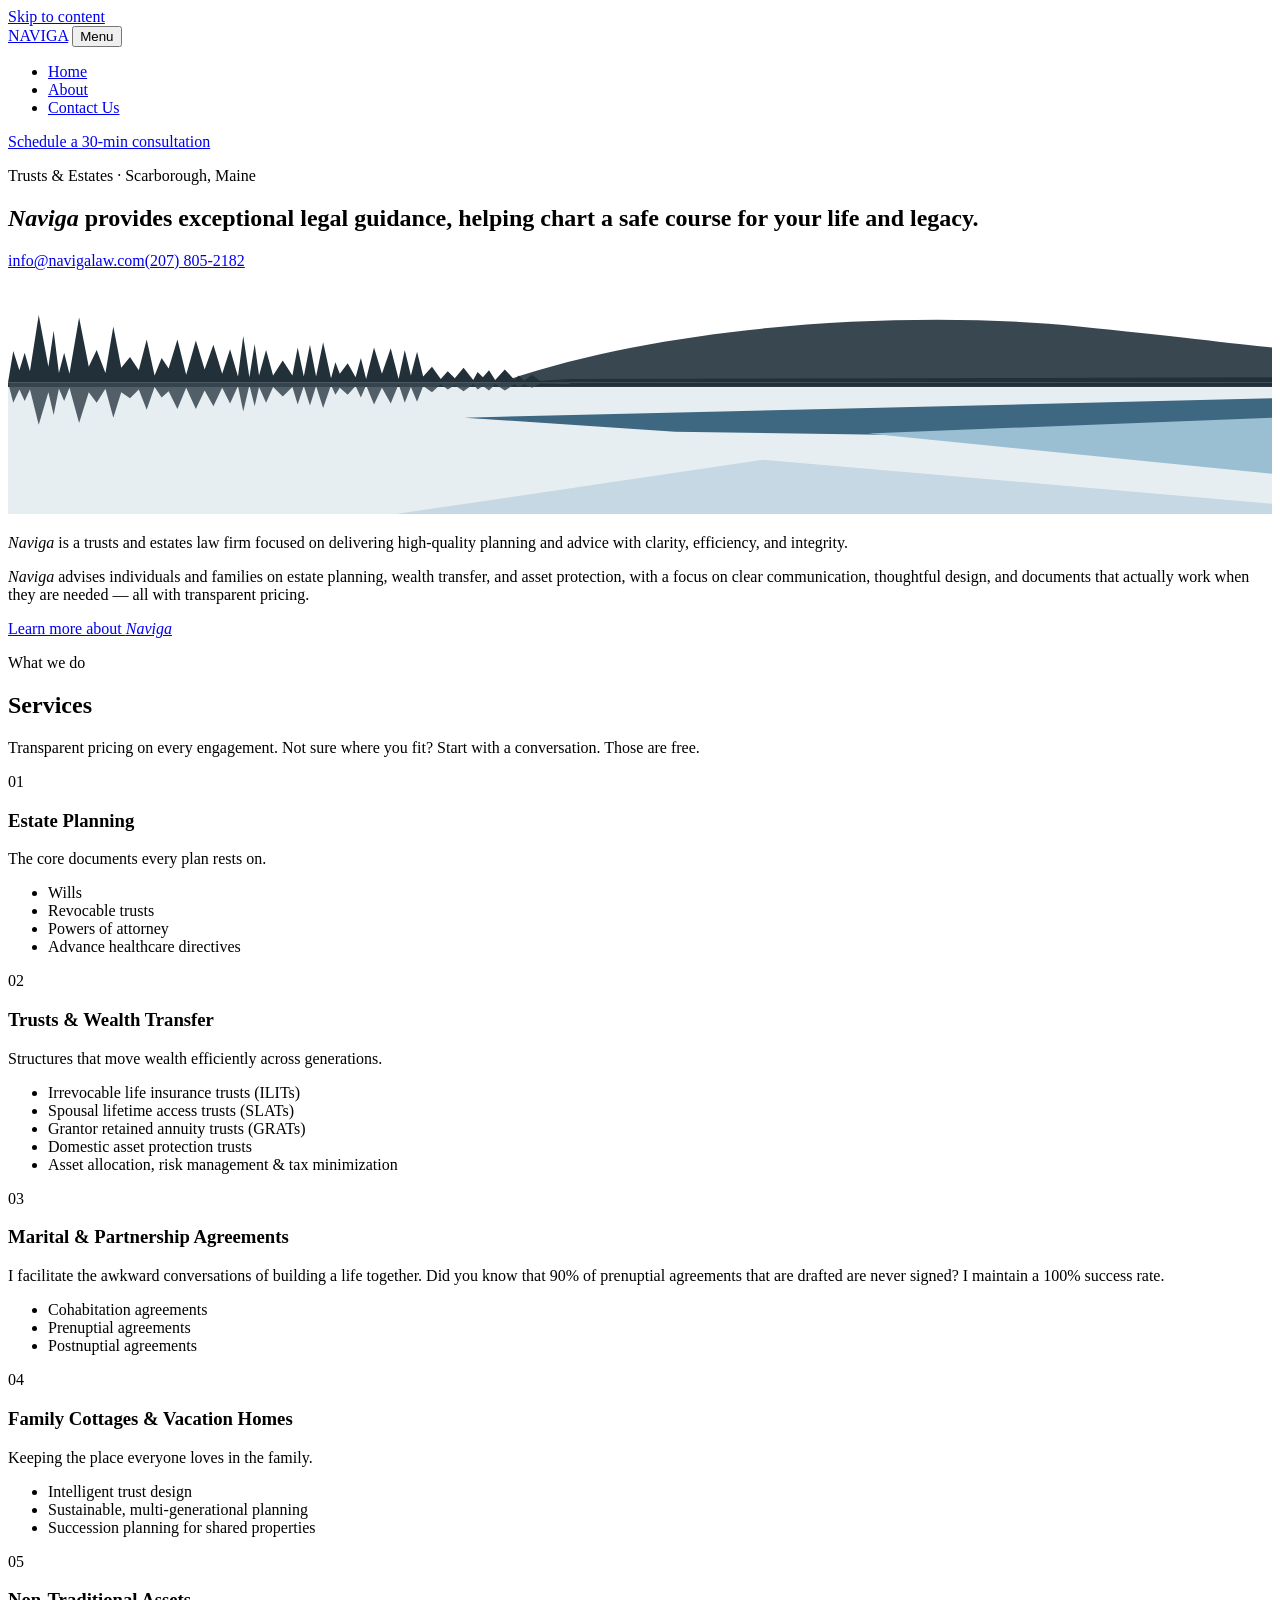
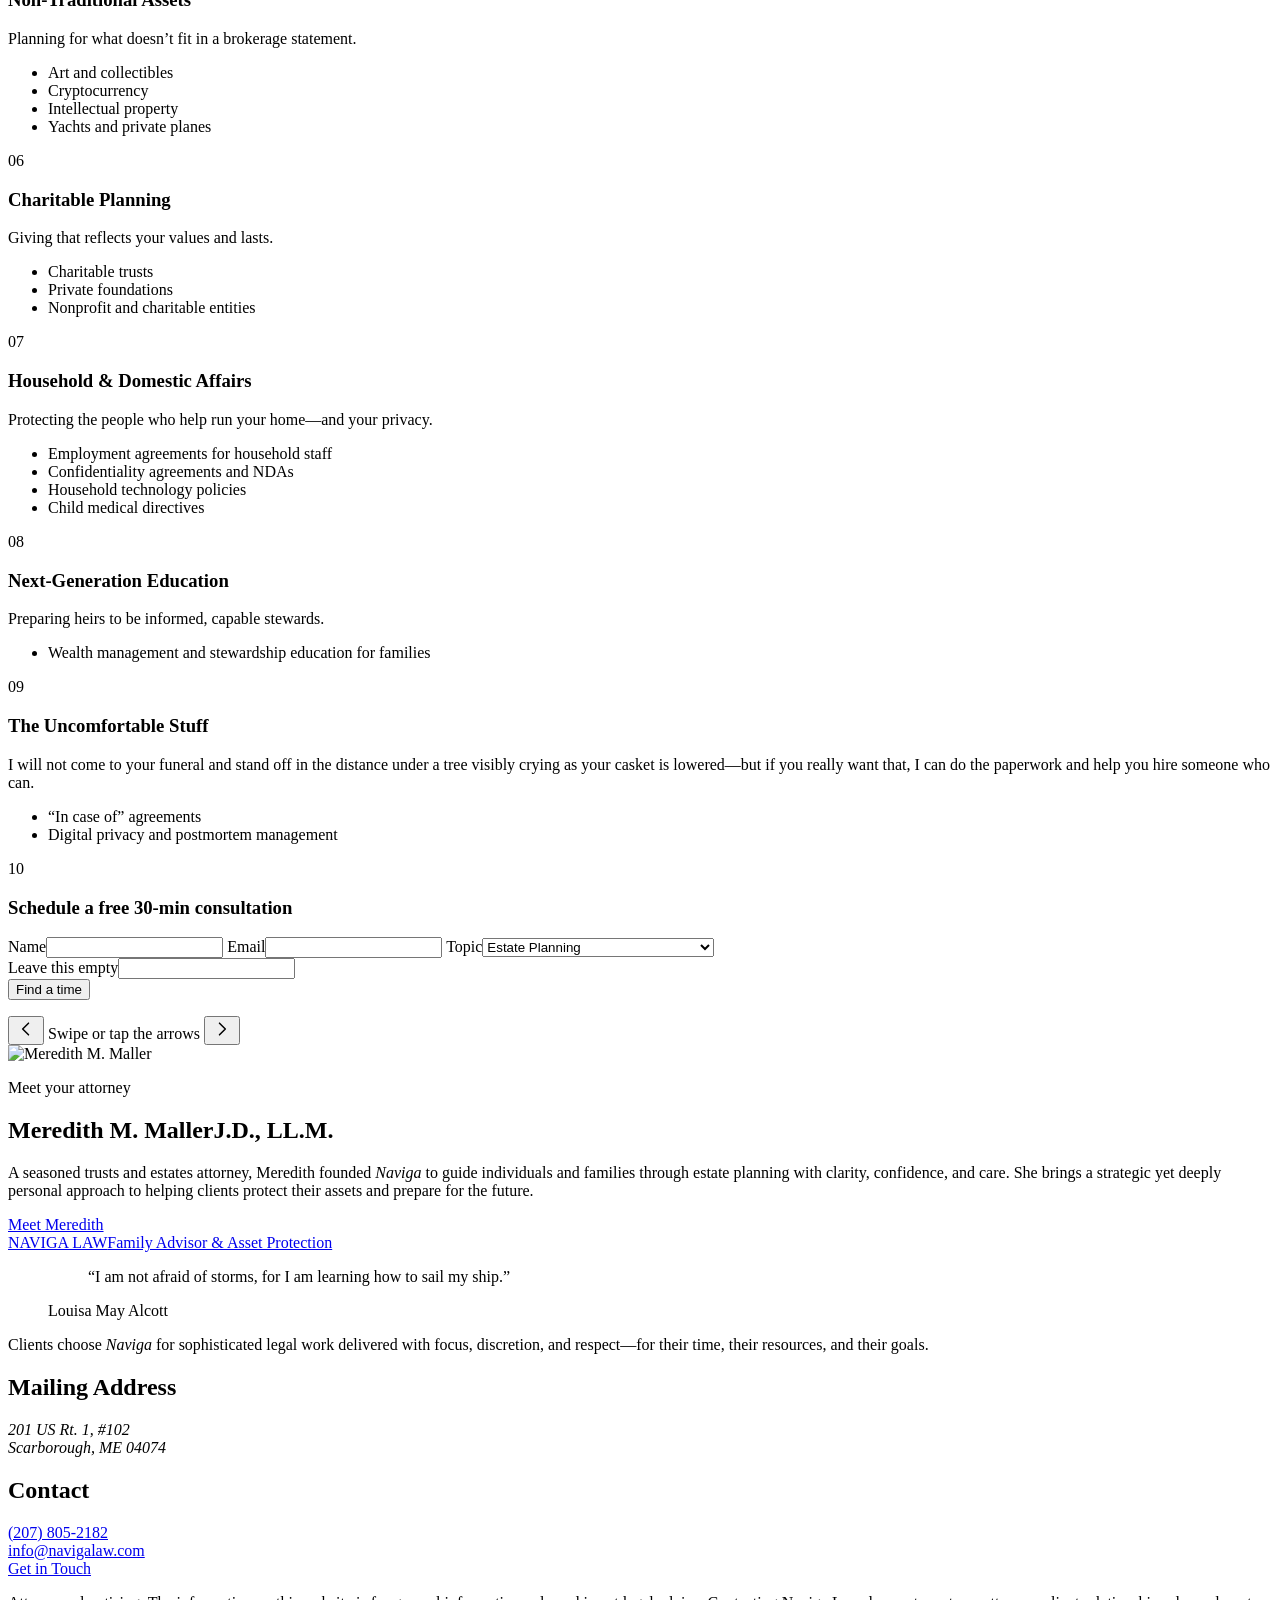
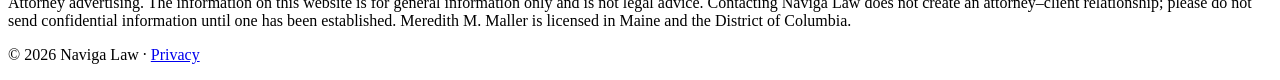
==== site/index.html @ 65b62771 "Services 09: remove 'trusted Personal Attorney' item" ====
<!doctype html>
<html lang="en">
<head>
<meta charset="utf-8">
<meta name="viewport" content="width=device-width, initial-scale=1">
<title>Naviga Law | Trusts & Estates Attorney in Scarborough, Maine</title>
<meta name="description" content="Naviga Law is a modern trusts and estates firm in Scarborough, Maine. Estate planning, wealth transfer, asset protection and prenuptial agreements with clear guidance and transparent pricing.">
<link rel="canonical" href="https://navigalaw.com/">
<meta property="og:type" content="website">
<meta property="og:site_name" content="Naviga Law">
<meta property="og:title" content="Naviga Law | Trusts & Estates Attorney in Scarborough, Maine">
<meta property="og:description" content="Naviga Law is a modern trusts and estates firm in Scarborough, Maine. Estate planning, wealth transfer, asset protection and prenuptial agreements with clear guidance and transparent pricing.">
<meta property="og:url" content="https://navigalaw.com/">
<meta property="og:image" content="https://navigalaw.com/assets/img/og.jpg">
<meta name="twitter:card" content="summary_large_image">
<meta name="theme-color" content="#22303A">
<link rel="icon" href="/favicon.svg" type="image/svg+xml">
<link rel="apple-touch-icon" href="/apple-touch-icon.png">
<link rel="preload" href="/assets/fonts/cormorant-garamond-latin-500-normal.woff2" as="font" type="font/woff2" crossorigin>
<link rel="preload" href="/assets/fonts/tinos-latin-400-normal.woff2" as="font" type="font/woff2" crossorigin>
<link rel="stylesheet" href="/assets/css/site.css">
<script type="application/ld+json">{"@context": "https://schema.org", "@type": "LegalService", "name": "Naviga Law", "url": "https://navigalaw.com/", "telephone": "+12078052182", "email": "info@navigalaw.com", "image": "https://navigalaw.com/assets/img/og.jpg", "description": "Trusts and estates law firm in Scarborough, Maine: estate planning, wealth transfer, asset protection, prenuptial agreements and family cottage planning.", "address": {"@type": "PostalAddress", "addressLocality": "Scarborough", "addressRegion": "ME", "postalCode": "04074", "addressCountry": "US"}, "areaServed": ["Maine", "District of Columbia"], "founder": {"@type": "Person", "name": "Meredith M. Maller", "jobTitle": "Founder & Attorney", "alumniOf": ["Georgetown University Law Center", "University of Maryland Francis King Carey School of Law", "Bates College"]}}</script>
<script src="/assets/js/site.js" defer></script>
</head>
<body>
<a class="skip" href="#main">Skip to content</a><header class="site-header">
<div class="wrap bar">
<a class="logo logo-card" href="/" aria-label="Naviga Law, home"><span class="logo-mark">NAVIGA</span></a>
<button class="nav-toggle" type="button" aria-expanded="false" aria-controls="site-nav"><span class="sr">Menu</span><span class="burger" aria-hidden="true"></span></button>
<nav id="site-nav" class="site-nav" aria-label="Main">
<ul><li><a href="/" aria-current="page">Home</a></li><li><a href="/about/">About</a></li><li><a href="/contact-us/">Contact Us</a></li></ul>
<a class="btn btn-sm" href="/#schedule-consultation">Schedule a 30-min consultation</a>
</nav>
</div>
</header>
<main id="main"><section class="sky-hero">
<div class="wrap hero-copy">
<p class="eyebrow">Trusts &amp; Estates · Scarborough, Maine</p>
<h1 class="display"><i>Naviga</i> provides exceptional legal guidance, helping chart a safe course for your life and legacy.</h1>
<p class="hero-links"><a href="mailto:info@navigalaw.com">info@navigalaw.com</a><a href="tel:+12078052182">(207) 805-2182</a></p>
</div>
<svg class="landscape" aria-hidden="true" viewBox="0 0 1440 260" preserveAspectRatio="none"><rect x="0" y="110" width="1440" height="150" fill="#E6EEF2"/><path d="M560,110 C760,40 1040,28 1220,46 C1320,56 1400,66 1440,70 L1440,110 Z" fill="#394750"/><path d="M0,110 L6,74 L13,96 L19,76 L25,97 L35,33 L46,92 L52,51 L58,99 L64,76 L70,100 L81,36 L92,92 L101,73 L111,99 L120,46 L129,93 L139,81 L149,96 L158,61 L167,102 L175,82 L183,94 L193,61 L203,101 L214,62 L224,95 L234,67 L244,100 L253,72 L262,103 L268,57 L275,104 L281,66 L286,102 L294,73 L302,102 L313,85 L324,102 L330,70 L337,103 L344,67 L351,103 L359,64 L368,105 L373,87 L378,100 L387,88 L396,104 L402,82 L408,106 L417,70 L426,100 L436,71 L445,106 L452,73 L459,102 L466,75 L473,103 L483,92 L493,106 L501,97 L509,105 L519,93 L530,107 L535,98 L541,104 L548,96 L555,107 L566,95 L577,107 L582,102 L588,108 L597,101 L606,108 L640,106 L1440,104 L1440,110 Z" fill="#22303A"/><rect x="0" y="110" width="1440" height="5" fill="#22303A"/><path d="M0,110 L6,133 L13,118 L19,131 L25,118 L35,158 L46,121 L52,147 L58,117 L64,131 L70,116 L81,156 L92,121 L101,133 L111,117 L120,150 L129,121 L139,128 L149,118 L158,141 L167,115 L175,127 L183,120 L193,140 L203,116 L214,140 L224,119 L234,137 L244,116 L253,134 L262,114 L268,143 L275,113 L281,137 L286,115 L294,133 L302,115 L313,126 L324,115 L330,135 L337,114 L344,136 L351,114 L359,139 L368,113 L373,124 L378,116 L387,124 L396,114 L402,127 L408,113 L417,135 L426,116 L436,134 L445,112 L452,133 L459,115 L466,132 L473,114 L483,121 L493,112 L501,118 L509,113 L519,120 L530,112 L535,118 L541,114 L548,119 L555,112 L566,119 L577,112 L582,115 L588,112 L597,116 L606,111 L640,112 L640,110 Z" fill="#394750" fill-opacity="0.85"/><path d="M520,150 L1440,128 L1440,176 L760,166 Z" fill="#3E6881"/><path d="M980,168 L1440,150 L1440,214 Z" fill="#9ABFD2"/><path d="M440,260 L860,198 L1440,248 L1440,260 Z" fill="#C6D8E4"/></svg>
</section>

<section class="section">
<div class="wrap two-up">
<p class="lede"><i>Naviga</i> is a trusts and estates law firm focused on delivering high-quality planning and advice with clarity, efficiency, and integrity.</p>
<div class="stack">
<p><i>Naviga</i> advises individuals and families on estate planning, wealth transfer, and asset protection, with a focus on clear communication, thoughtful design, and documents that actually work when they are needed — all with transparent pricing.</p>
<a class="btn" href="/about/">Learn more about <i>Naviga</i></a>
</div>
</div>
</section>

<section class="section section-tint" id="services" aria-labelledby="svc-title">
<div class="wrap">
<div class="svc-head">
<div><p class="eyebrow">What we do</p><h2 id="svc-title" class="h-xl">Services</h2></div>
<p class="muted">Transparent pricing on every engagement. Not sure where you fit? Start with a conversation. Those are free.</p>
</div>
<div class="svc-grid" tabindex="0" aria-label="Services, scroll sideways on small screens">
<article class="svc"><p class="svc-n">01</p><h3>Estate Planning</h3><p class="svc-d">The core documents every plan rests on.</p><ul><li>Wills</li><li>Revocable trusts</li><li>Powers of attorney</li><li>Advance healthcare directives</li></ul></article><article class="svc"><p class="svc-n">02</p><h3>Trusts &amp; Wealth Transfer</h3><p class="svc-d">Structures that move wealth efficiently across generations.</p><ul><li>Irrevocable life insurance trusts (ILITs)</li><li>Spousal lifetime access trusts (SLATs)</li><li>Grantor retained annuity trusts (GRATs)</li><li>Domestic asset protection trusts</li><li>Asset allocation, risk management &amp; tax minimization</li></ul></article><article class="svc"><p class="svc-n">03</p><h3>Marital &amp; Partnership Agreements</h3><p class="svc-d">I facilitate the awkward conversations of building a life together. Did you know that 90% of prenuptial agreements that are drafted are never signed? I maintain a 100% success rate.</p><ul><li>Cohabitation agreements</li><li>Prenuptial agreements</li><li>Postnuptial agreements</li></ul></article><article class="svc"><p class="svc-n">04</p><h3>Family Cottages &amp; Vacation Homes</h3><p class="svc-d">Keeping the place everyone loves in the family.</p><ul><li>Intelligent trust design</li><li>Sustainable, multi-generational planning</li><li>Succession planning for shared properties</li></ul></article><article class="svc"><p class="svc-n">05</p><h3>Non-Traditional Assets</h3><p class="svc-d">Planning for what doesn’t fit in a brokerage statement.</p><ul><li>Art and collectibles</li><li>Cryptocurrency</li><li>Intellectual property</li><li>Yachts and private planes</li></ul></article><article class="svc"><p class="svc-n">06</p><h3>Charitable Planning</h3><p class="svc-d">Giving that reflects your values and lasts.</p><ul><li>Charitable trusts</li><li>Private foundations</li><li>Nonprofit and charitable entities</li></ul></article><article class="svc"><p class="svc-n">07</p><h3>Household &amp; Domestic Affairs</h3><p class="svc-d">Protecting the people who help run your home—and your privacy.</p><ul><li>Employment agreements for household staff</li><li>Confidentiality agreements and NDAs</li><li>Household technology policies</li><li>Child medical directives</li></ul></article><article class="svc"><p class="svc-n">08</p><h3>Next-Generation Education</h3><p class="svc-d">Preparing heirs to be informed, capable stewards.</p><ul><li>Wealth management and stewardship education for families</li></ul></article><article class="svc"><p class="svc-n">09</p><h3>The Uncomfortable Stuff</h3><p class="svc-d">I will not come to your funeral and stand off in the distance under a tree visibly crying as your casket is lowered—but if you really want that, I can do the paperwork and help you hire someone who can.</p><ul><li>“In case of” agreements</li><li>Digital privacy and postmortem management</li></ul></article>
<form id="schedule-consultation" class="svc svc-form js-form" action="/api/contact" method="post" aria-labelledby="sc-title">
<div class="svc-form-head"><p class="svc-n">10</p><h3 id="sc-title">Schedule a free 30-min consultation</h3></div>
<label>Name<input type="text" name="name" autocomplete="name" required></label>
<label>Email<input type="email" name="email" autocomplete="email" required></label>
<label>Topic<select name="topic"><option>Estate Planning</option><option>Trusts &amp; Wealth Transfer</option><option>Marital &amp; Partnership Agreements</option><option>Family Cottages &amp; Vacation Homes</option><option>Non-Traditional Assets</option><option>Charitable Planning</option><option>Household &amp; Domestic Affairs</option><option>Next-Generation Education</option><option>The Uncomfortable Stuff</option></select></label>
<input type="hidden" name="form" value="consultation"><div class="hp" aria-hidden="true"><label>Leave this empty<input type="text" name="company" tabindex="-1" autocomplete="off"></label></div>
<button type="submit" class="btn btn-light">Find a time</button>
<p class="form-status" role="status" aria-live="polite"></p>
</form>
</div>
<div class="svc-nav">
<button type="button" class="svc-prev" aria-label="Previous service"><svg width="20" height="20" viewBox="0 0 24 24" fill="none" stroke="currentColor" stroke-width="1.8" stroke-linecap="round" stroke-linejoin="round" aria-hidden="true"><path d="M15 5l-7 7 7 7"/></svg></button>
<span>Swipe or tap the arrows</span>
<button type="button" class="svc-next" aria-label="Next service"><svg width="20" height="20" viewBox="0 0 24 24" fill="none" stroke="currentColor" stroke-width="1.8" stroke-linecap="round" stroke-linejoin="round" aria-hidden="true"><path d="M9 5l7 7-7 7"/></svg></button>
</div>
</div>
</section>

<section class="section section-rule">
<div class="wrap attorney">
<picture><source srcset="/assets/img/meredith.webp" type="image/webp"><img class="portrait" src="/assets/img/meredith.jpg" alt="Meredith M. Maller" width="900" height="1159" loading="lazy" decoding="async"></picture>
<div class="stack">
<p class="eyebrow">Meet your attorney</p>
<h2 class="h-lg name-creds">Meredith M. Maller<span class="creds">J.D., LL.M.</span></h2>
<p class="measure">A seasoned trusts and estates attorney, Meredith founded <i>Naviga</i> to guide individuals and families through estate planning with clarity, confidence, and care. She brings a strategic yet deeply personal approach to helping clients protect their assets and prepare for the future.</p>
<a class="btn" href="/about/#meredith">Meet Meredith</a>
</div>
</div>
</section></main>
<footer class="site-footer">
<div class="foot-top">
<div class="wrap foot-grid">
<a class="foot-logo" href="/" aria-label="Naviga Law, home"><span class="foot-wordmark">NAVIGA LAW</span><span class="foot-tag">Family Advisor &amp; Asset Protection</span></a>
<figure class="epigraph-fig">
<blockquote><p><span class="q-mark" aria-hidden="true">“</span>I am not afraid of storms, for I am learning how to sail my ship.<span class="q-mark" aria-hidden="true">”</span></p></blockquote>
<figcaption><span class="ep-rule" aria-hidden="true"></span>Louisa May Alcott</figcaption>
</figure>
</div>
</div>
<div class="wrap foot-grid foot-main">
<p class="foot-line">Clients choose <i>Naviga</i> for sophisticated legal work delivered with focus, discretion, and respect—for their time, their resources, and their goals.</p>
<div class="foot-col">
<h2 class="foot-h">Mailing Address</h2>
<address>201 US Rt. 1, #102<br>Scarborough, ME 04074</address>
</div>
<div class="foot-col">
<h2 class="foot-h">Contact</h2>
<a href="tel:+12078052182">(207) 805-2182</a><br><a href="mailto:info@navigalaw.com">info@navigalaw.com</a>
</div>
<div class="foot-col foot-act"><a class="btn btn-light foot-btn" href="/contact-us/">Get in Touch</a></div>
</div>
<div class="wrap foot-legal">
<p class="disclaimer">Attorney advertising. The information on this website is for general information only and is not legal advice. Contacting Naviga Law does not create an attorney–client relationship; please do not send confidential information until one has been established. Meredith M. Maller is licensed in Maine and the District of Columbia.</p>
<p class="copy">© 2026 Naviga Law · <a href="/privacy/">Privacy</a></p>
</div>
</footer>
</body>
</html>
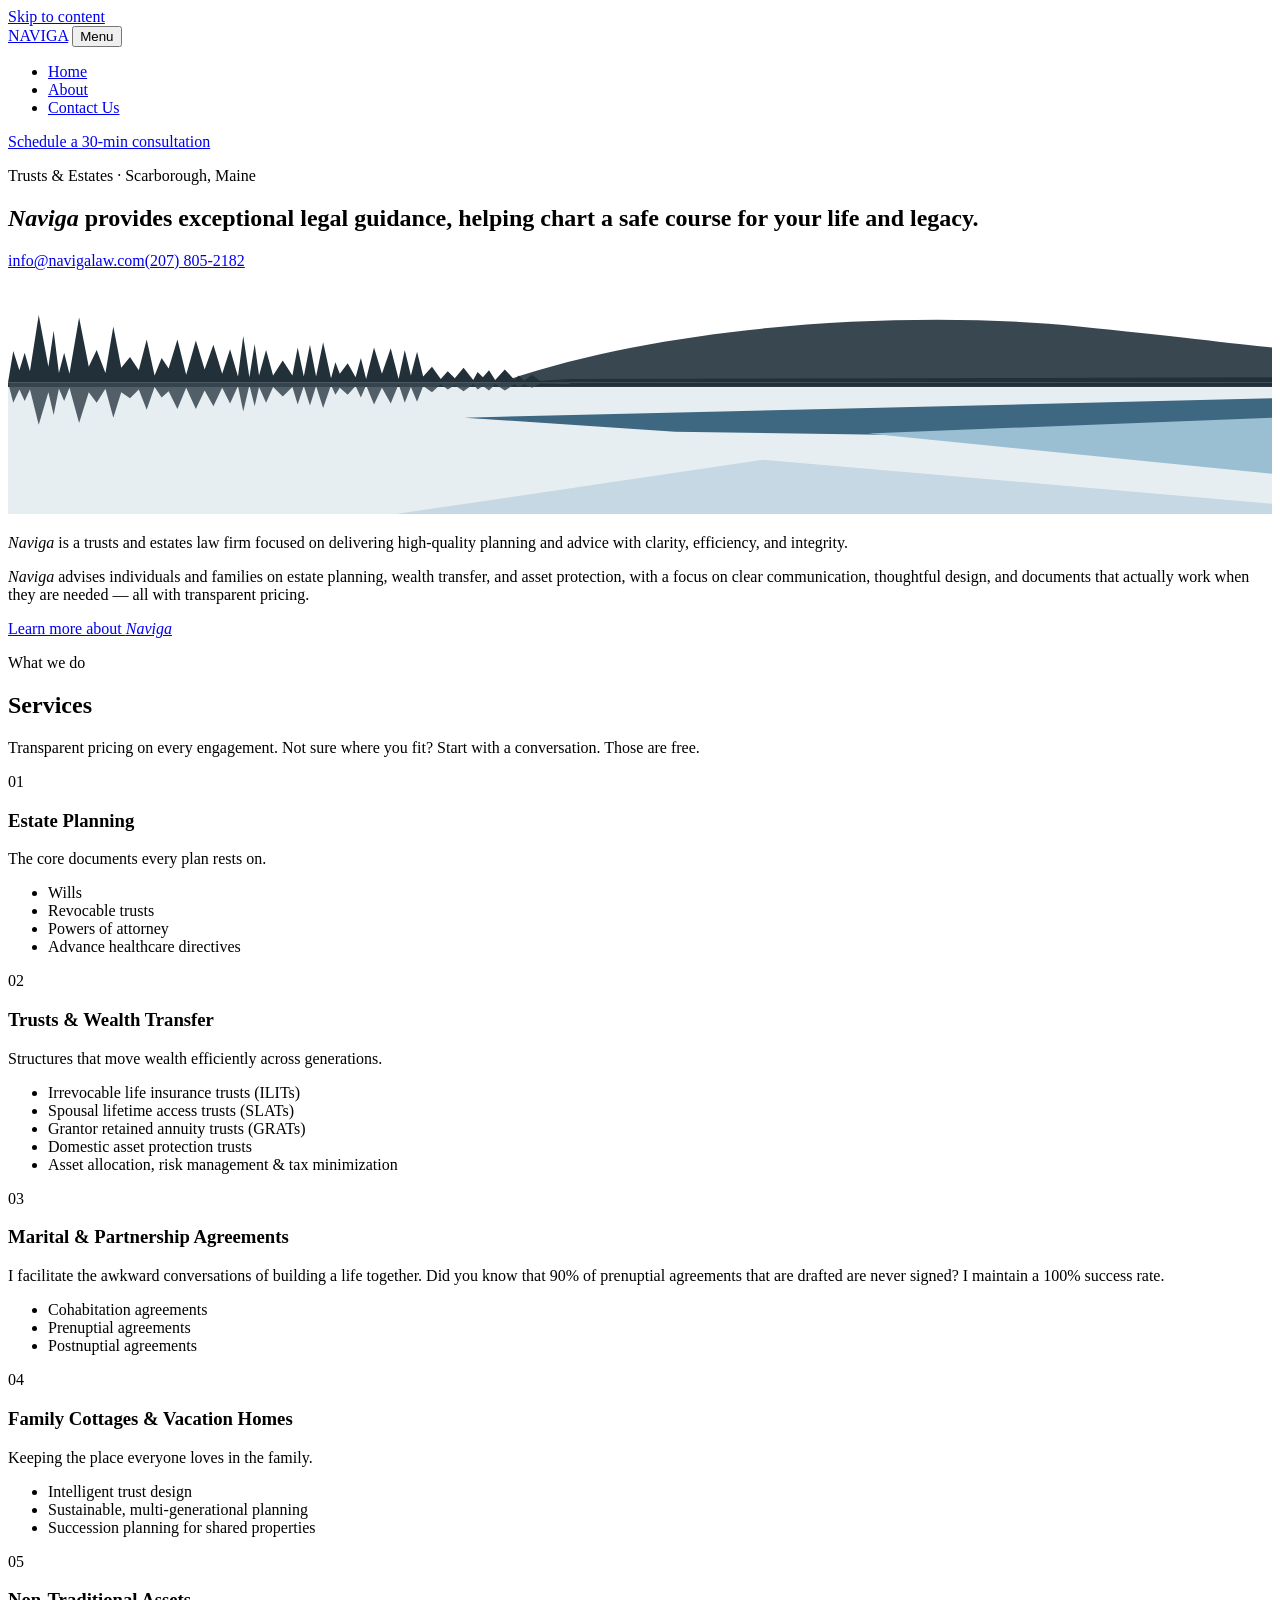
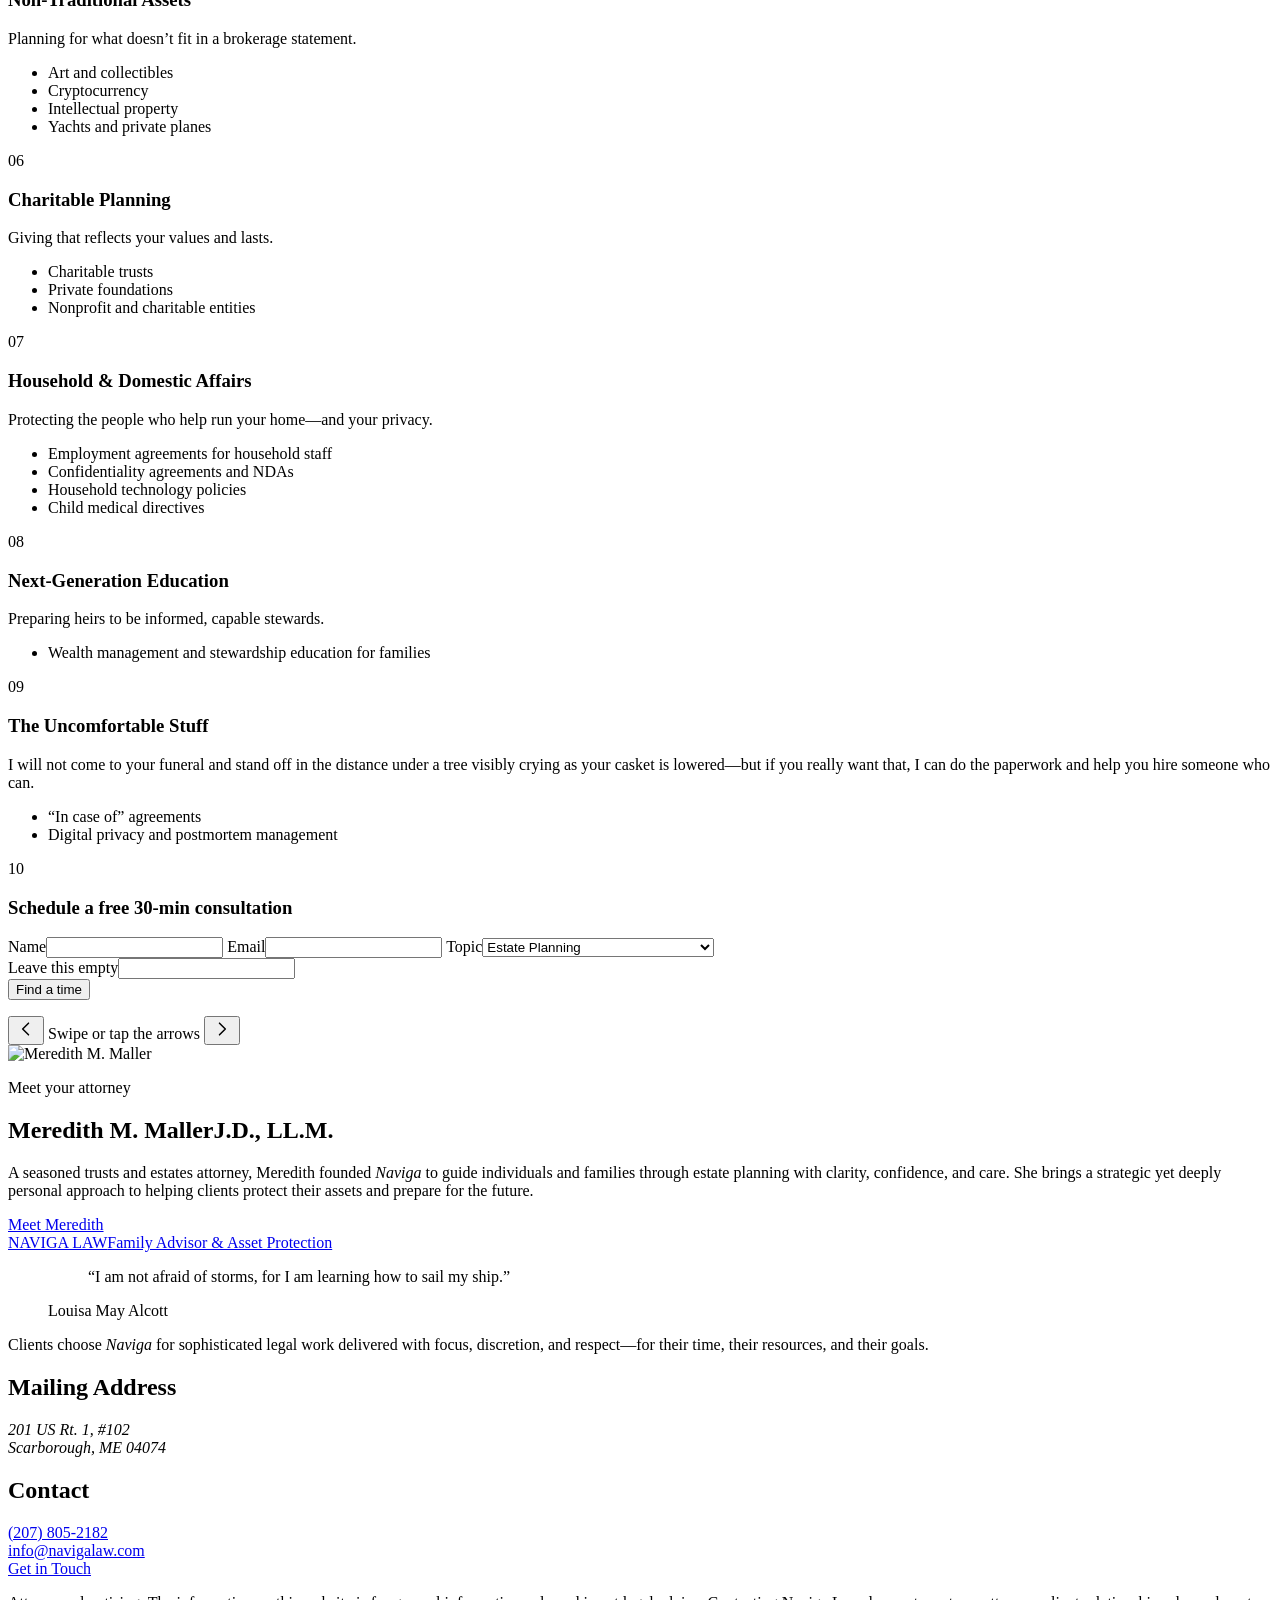
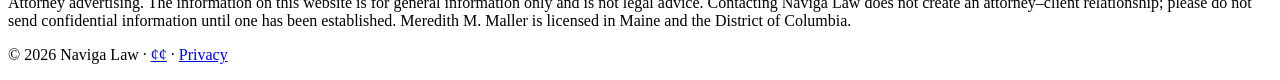
==== commit 5f491924: "Footer: ¢¢ credit link to Two Cent Ideas" ====
--- a/site/index.html
+++ b/site/index.html
@@ -113,7 +113,7 @@
 </div>
 <div class="wrap foot-legal">
 <p class="disclaimer">Attorney advertising. The information on this website is for general information only and is not legal advice. Contacting Naviga Law does not create an attorney–client relationship; please do not send confidential information until one has been established. Meredith M. Maller is licensed in Maine and the District of Columbia.</p>
-<p class="copy">© 2026 Naviga Law · <a href="/privacy/">Privacy</a></p>
+<p class="copy">© 2026 Naviga Law · <a class="credit" href="https://www.twocentideas.com" rel="noopener" title="Site by Two Cent Ideas" aria-label="Site by Two Cent Ideas">¢¢</a> · <a href="/privacy/">Privacy</a></p>
 </div>
 </footer>
 </body>
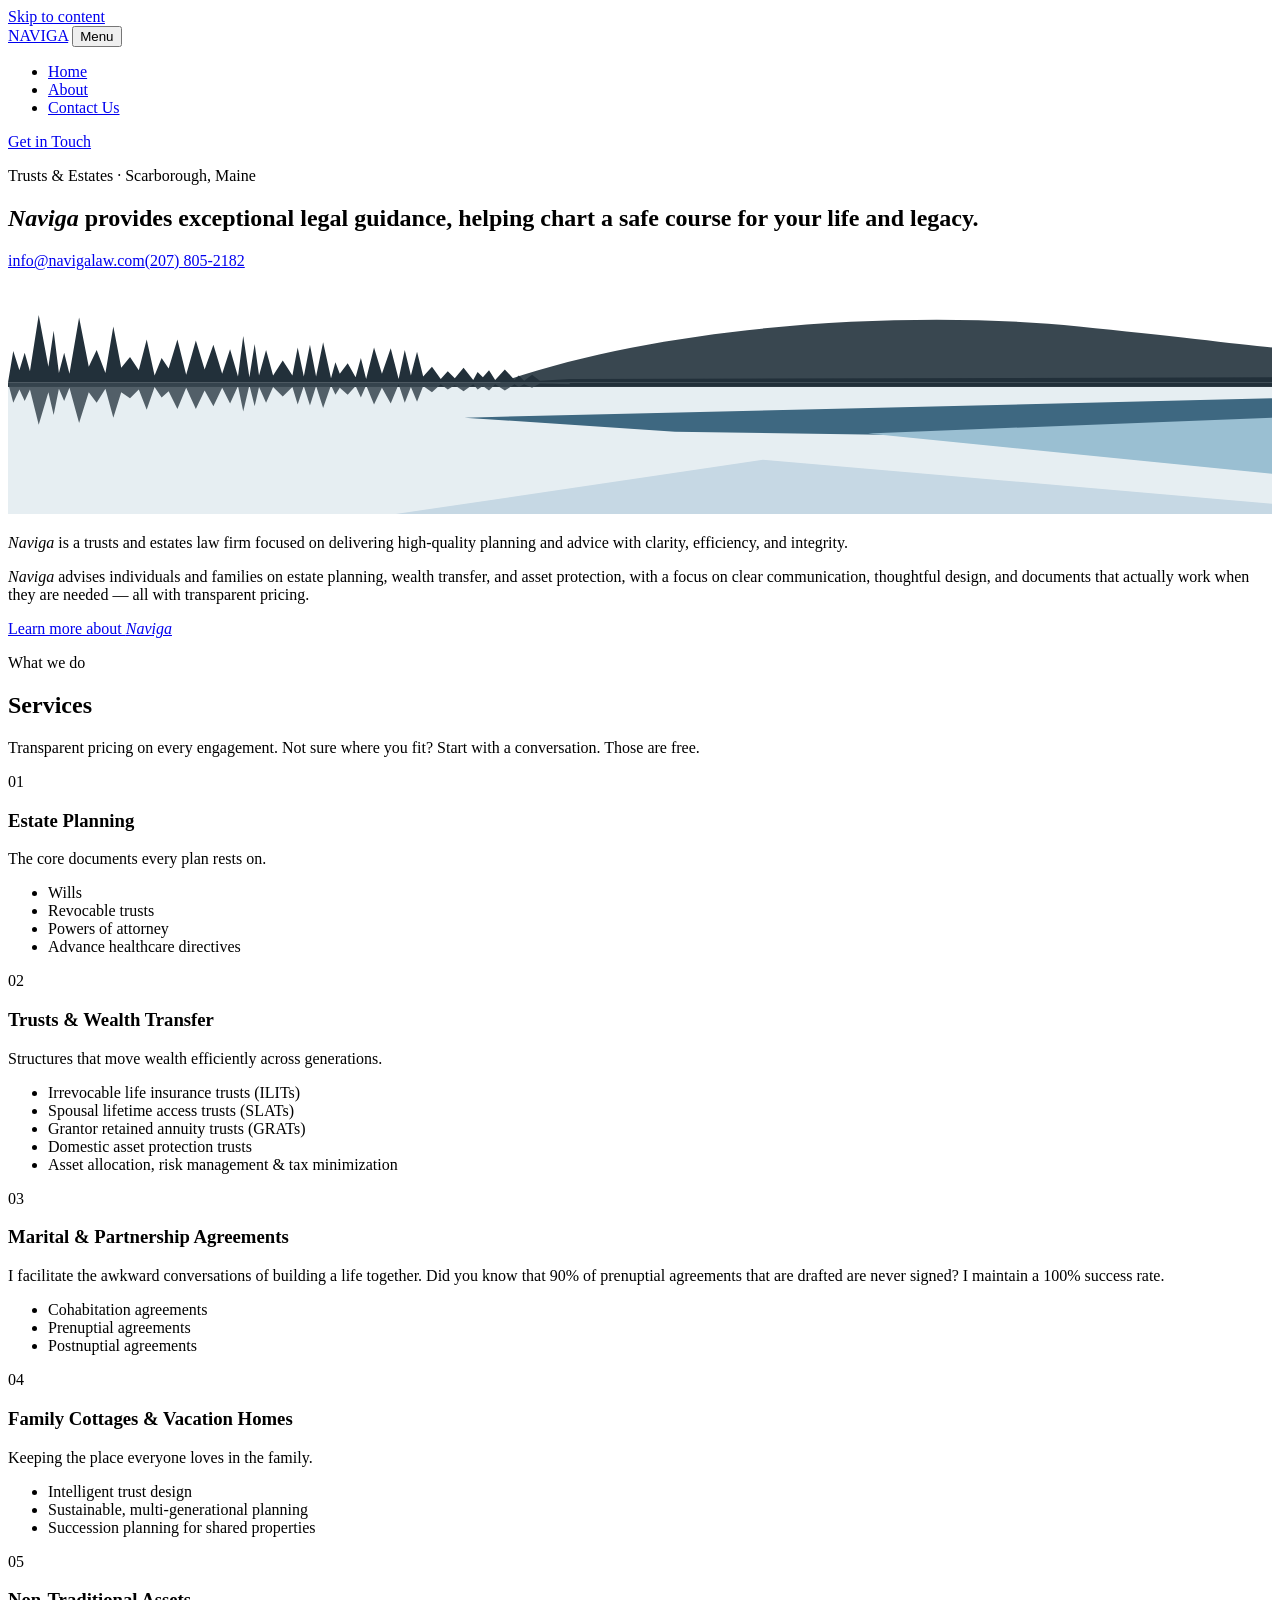
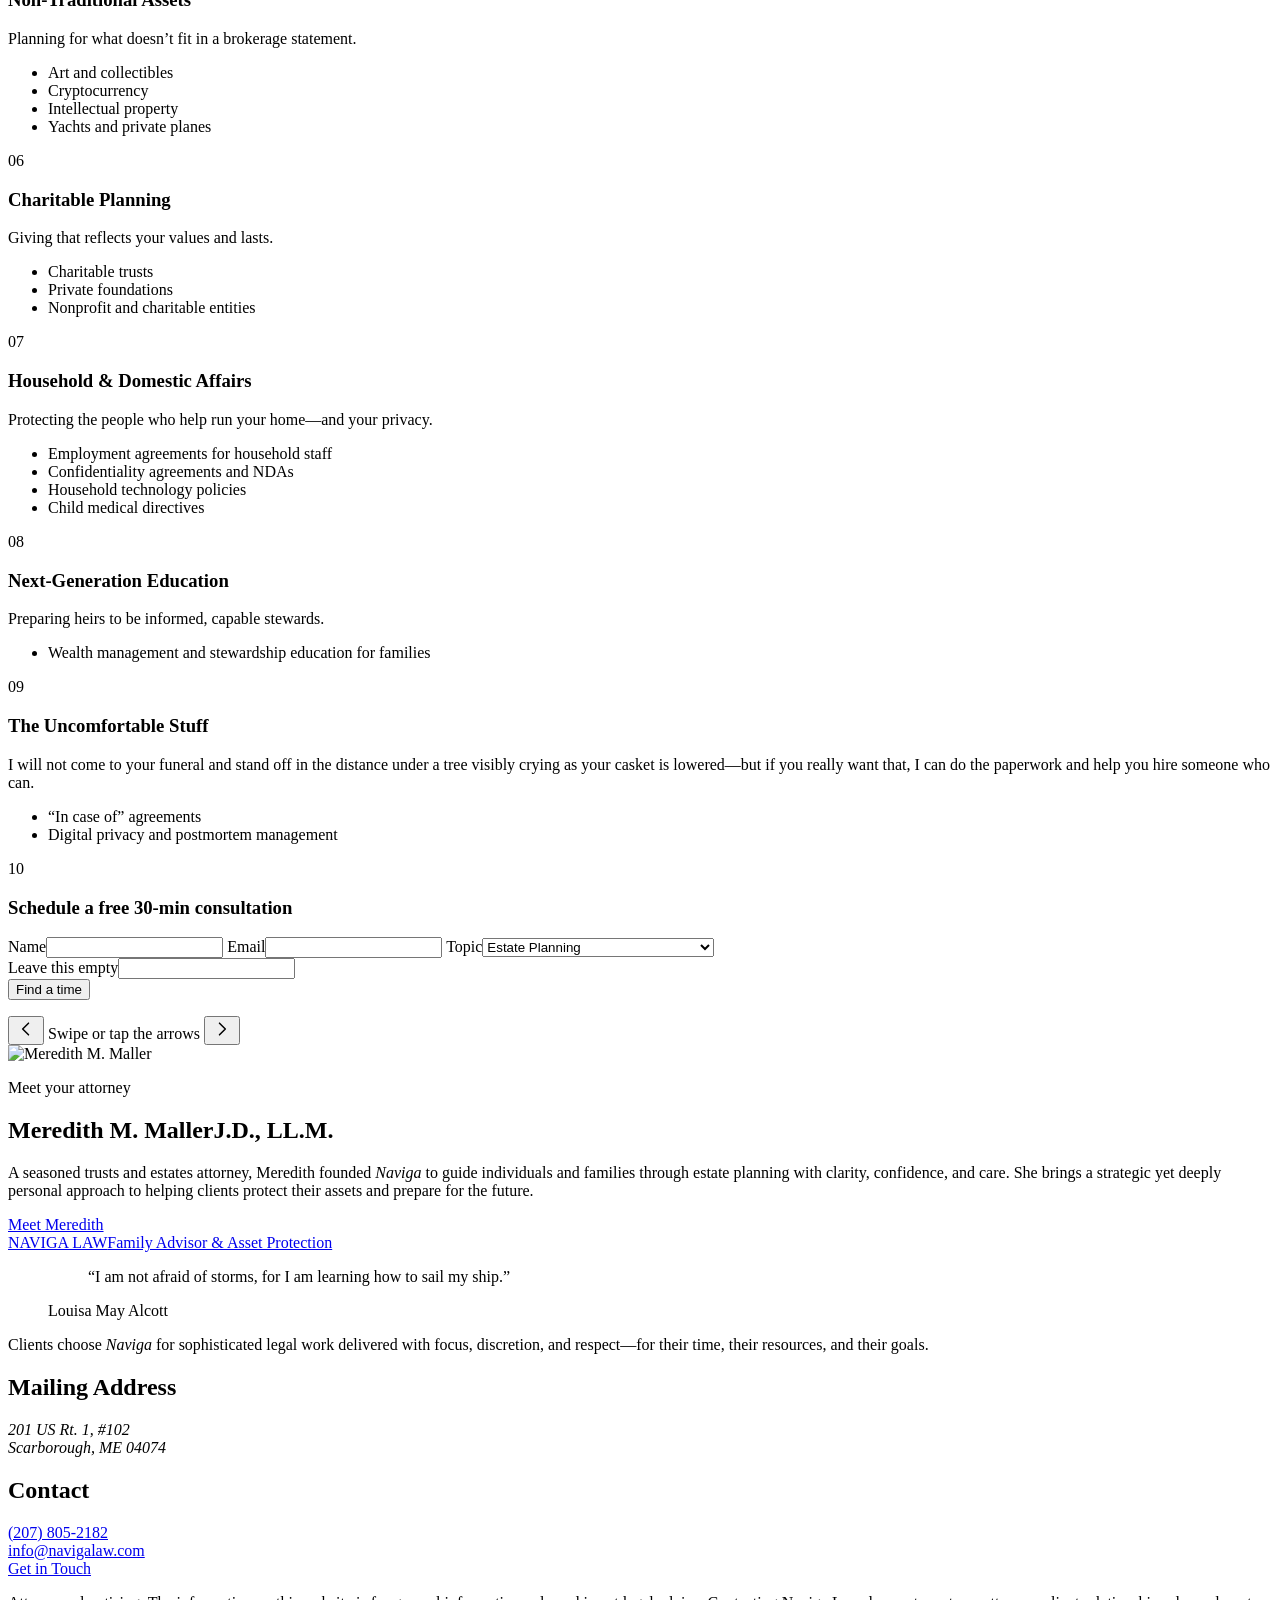
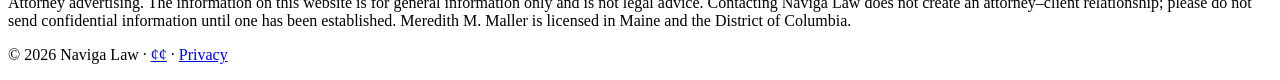
==== commit a1cd4db3: "Header CTA 'Get in Touch'; hero chart enlarged so border runs off-screen" ====
--- a/site/index.html
+++ b/site/index.html
@@ -29,7 +29,7 @@
 <button class="nav-toggle" type="button" aria-expanded="false" aria-controls="site-nav"><span class="sr">Menu</span><span class="burger" aria-hidden="true"></span></button>
 <nav id="site-nav" class="site-nav" aria-label="Main">
 <ul><li><a href="/" aria-current="page">Home</a></li><li><a href="/about/">About</a></li><li><a href="/contact-us/">Contact Us</a></li></ul>
-<a class="btn btn-sm" href="/#schedule-consultation">Schedule a 30-min consultation</a>
+<a class="btn btn-sm" href="/contact-us/">Get in Touch</a>
 </nav>
 </div>
 </header>
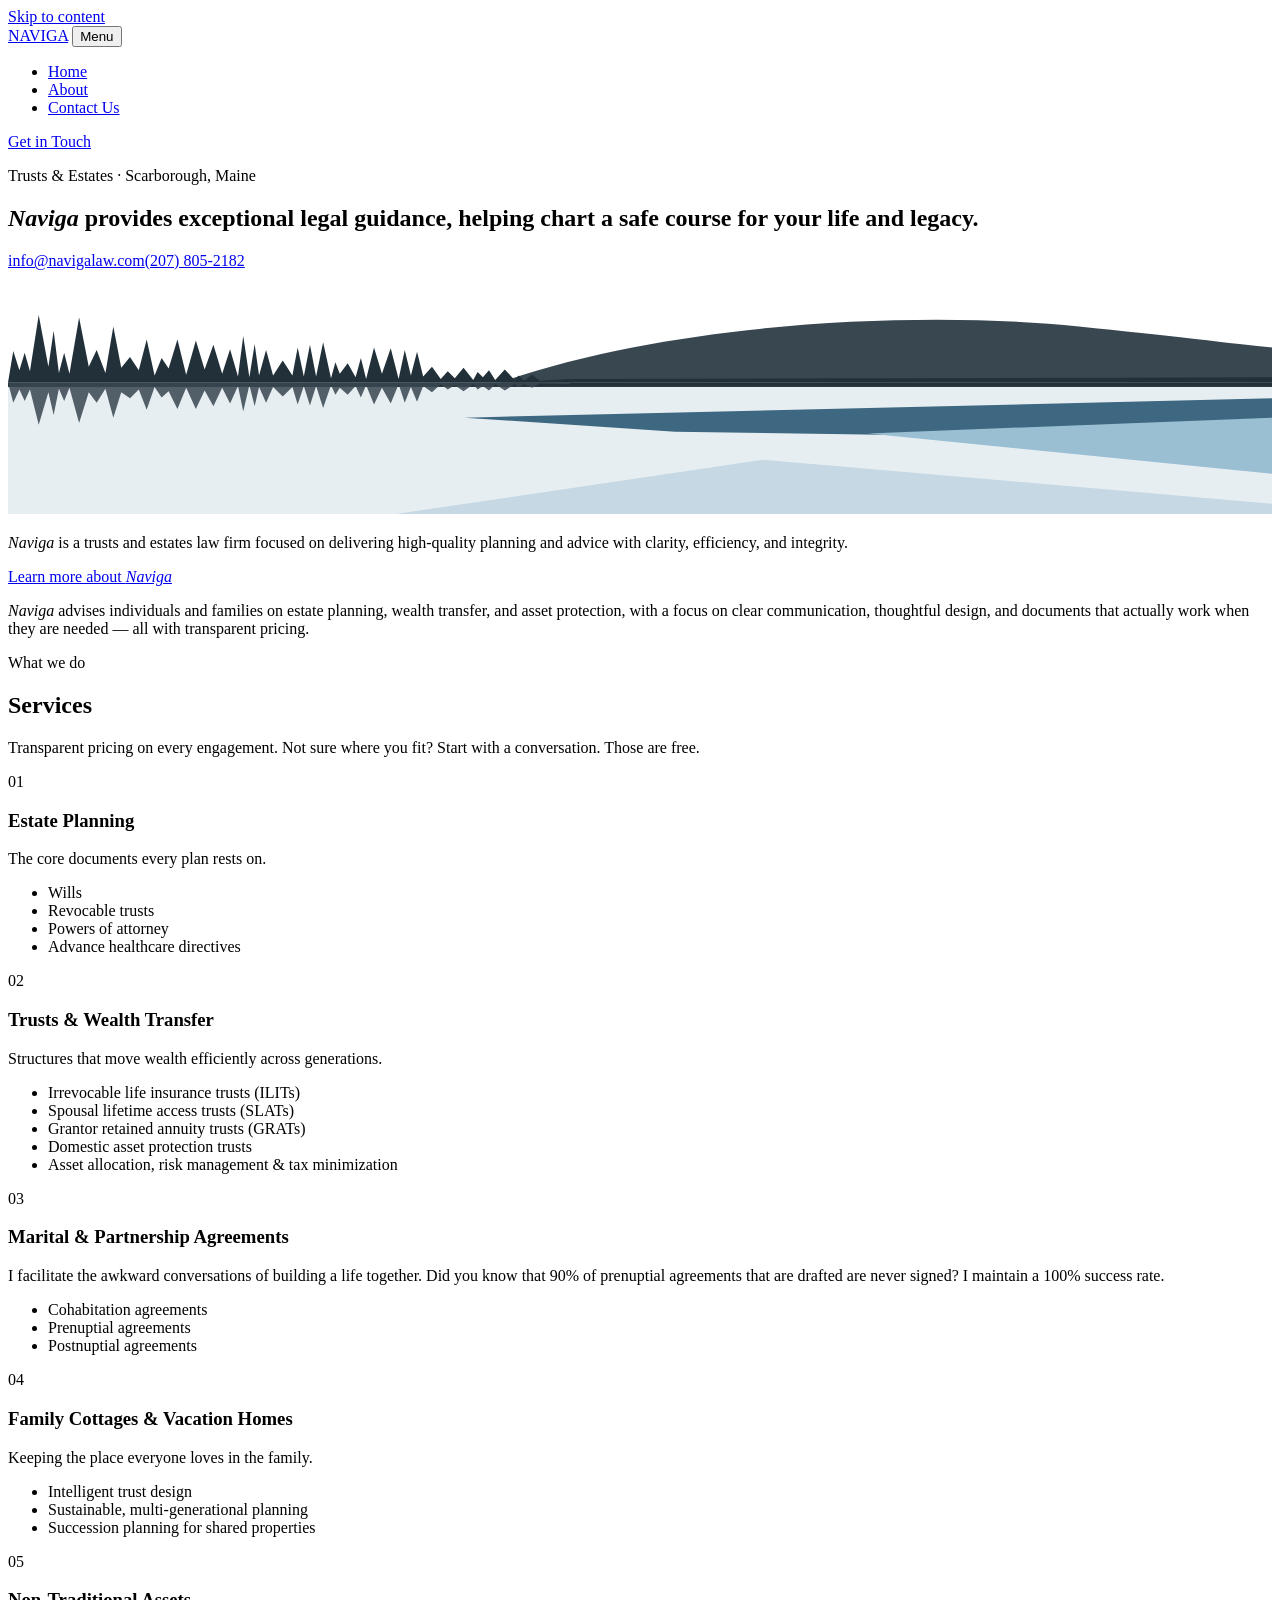
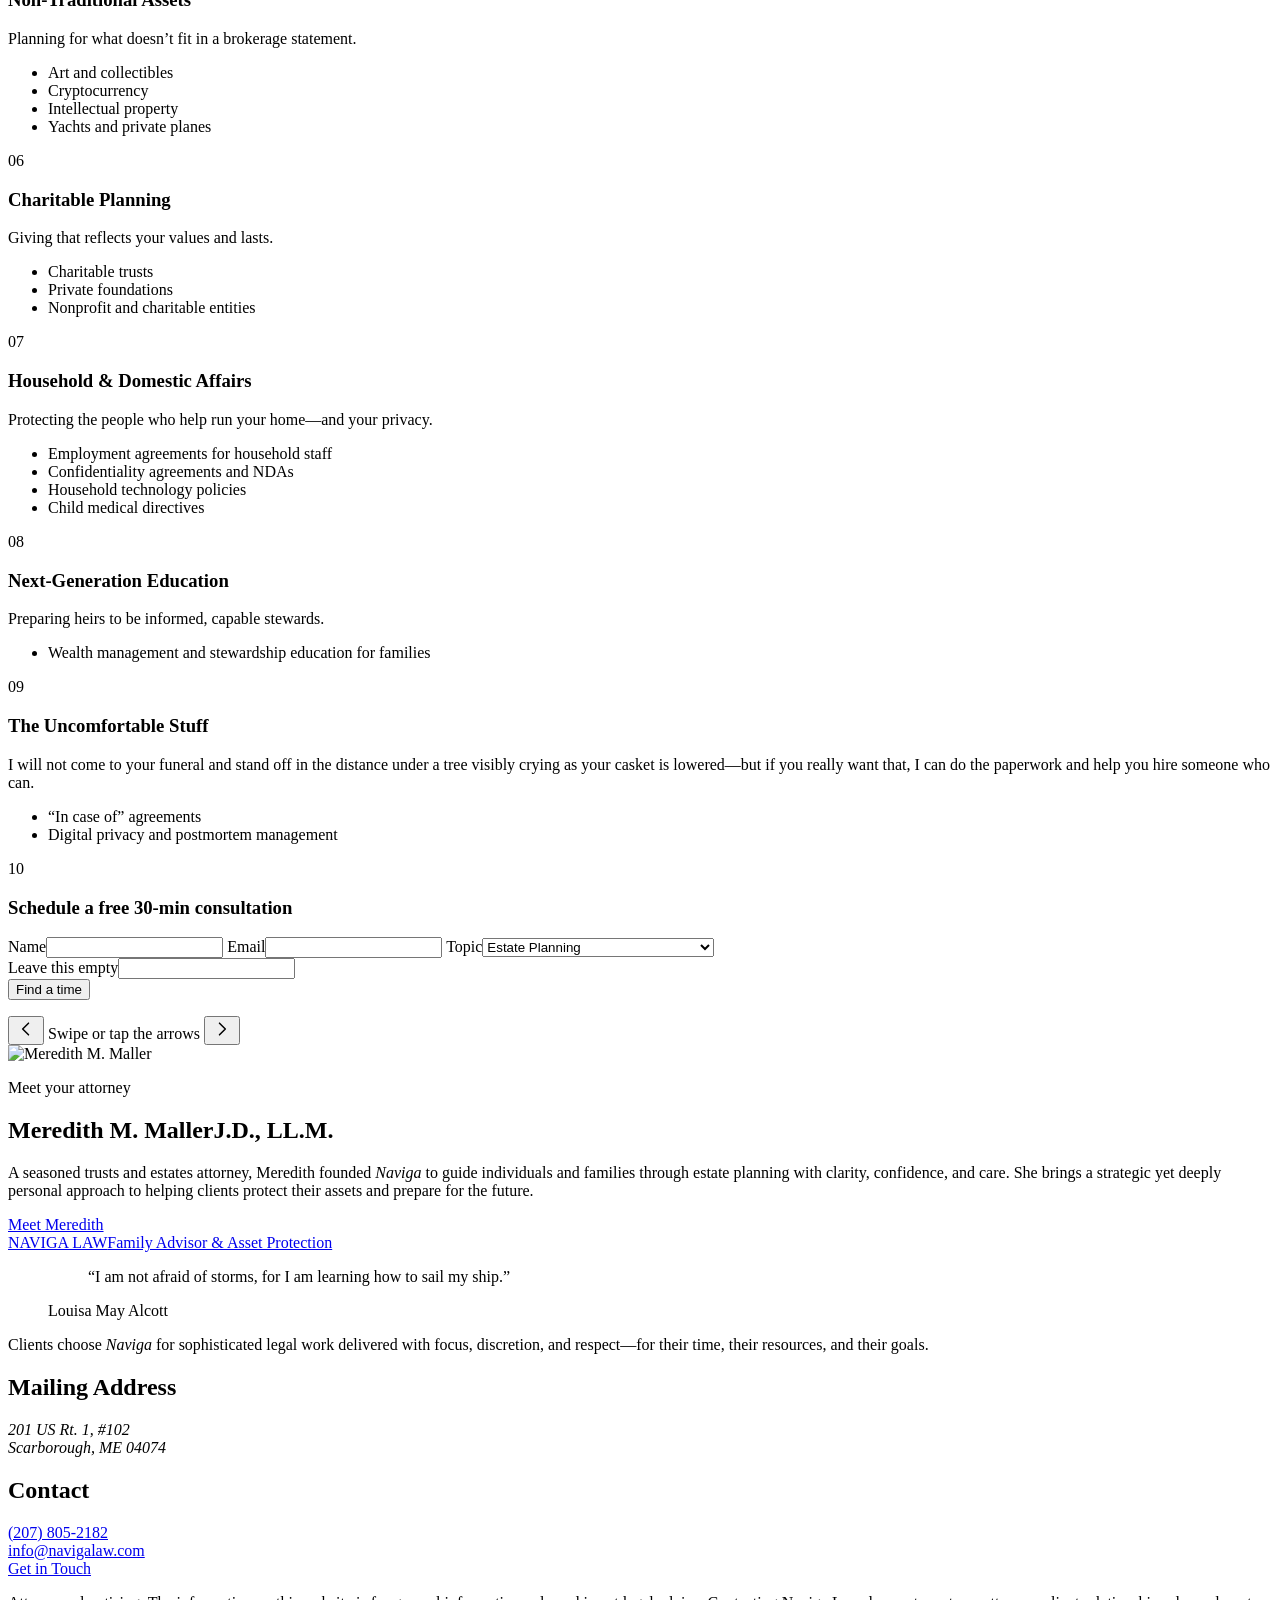
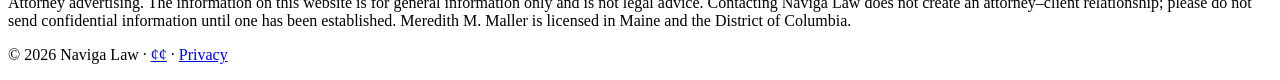
==== commit 4d2046ee: "Home intro: 75% chart button with map-weight line, hung under 'efficiency'" ====
--- a/site/index.html
+++ b/site/index.html
@@ -42,12 +42,14 @@
 <svg class="landscape" aria-hidden="true" viewBox="0 0 1440 260" preserveAspectRatio="none"><rect x="0" y="110" width="1440" height="150" fill="#E6EEF2"/><path d="M560,110 C760,40 1040,28 1220,46 C1320,56 1400,66 1440,70 L1440,110 Z" fill="#394750"/><path d="M0,110 L6,74 L13,96 L19,76 L25,97 L35,33 L46,92 L52,51 L58,99 L64,76 L70,100 L81,36 L92,92 L101,73 L111,99 L120,46 L129,93 L139,81 L149,96 L158,61 L167,102 L175,82 L183,94 L193,61 L203,101 L214,62 L224,95 L234,67 L244,100 L253,72 L262,103 L268,57 L275,104 L281,66 L286,102 L294,73 L302,102 L313,85 L324,102 L330,70 L337,103 L344,67 L351,103 L359,64 L368,105 L373,87 L378,100 L387,88 L396,104 L402,82 L408,106 L417,70 L426,100 L436,71 L445,106 L452,73 L459,102 L466,75 L473,103 L483,92 L493,106 L501,97 L509,105 L519,93 L530,107 L535,98 L541,104 L548,96 L555,107 L566,95 L577,107 L582,102 L588,108 L597,101 L606,108 L640,106 L1440,104 L1440,110 Z" fill="#22303A"/><rect x="0" y="110" width="1440" height="5" fill="#22303A"/><path d="M0,110 L6,133 L13,118 L19,131 L25,118 L35,158 L46,121 L52,147 L58,117 L64,131 L70,116 L81,156 L92,121 L101,133 L111,117 L120,150 L129,121 L139,128 L149,118 L158,141 L167,115 L175,127 L183,120 L193,140 L203,116 L214,140 L224,119 L234,137 L244,116 L253,134 L262,114 L268,143 L275,113 L281,137 L286,115 L294,133 L302,115 L313,126 L324,115 L330,135 L337,114 L344,136 L351,114 L359,139 L368,113 L373,124 L378,116 L387,124 L396,114 L402,127 L408,113 L417,135 L426,116 L436,134 L445,112 L452,133 L459,115 L466,132 L473,114 L483,121 L493,112 L501,118 L509,113 L519,120 L530,112 L535,118 L541,114 L548,119 L555,112 L566,119 L577,112 L582,115 L588,112 L597,116 L606,111 L640,112 L640,110 Z" fill="#394750" fill-opacity="0.85"/><path d="M520,150 L1440,128 L1440,176 L760,166 Z" fill="#3E6881"/><path d="M980,168 L1440,150 L1440,214 Z" fill="#9ABFD2"/><path d="M440,260 L860,198 L1440,248 L1440,260 Z" fill="#C6D8E4"/></svg>
 </section>
 
-<section class="section">
-<div class="wrap two-up">
-<p class="lede"><i>Naviga</i> is a trusts and estates law firm focused on delivering high-quality planning and advice with clarity, efficiency, and integrity.</p>
+<section class="section intro-band">
+<div class="wrap two-up intro-grid">
+<div class="intro-left">
+<p class="lede"><i>Naviga</i> is a trusts and estates law firm focused on delivering high-quality planning and advice with clarity, <span class="under-anchor">efficiency</span>, and integrity.</p>
+<a class="btn btn-chart intro-btn" href="/about/">Learn more about <i>Naviga</i></a>
+</div>
 <div class="stack">
 <p><i>Naviga</i> advises individuals and families on estate planning, wealth transfer, and asset protection, with a focus on clear communication, thoughtful design, and documents that actually work when they are needed — all with transparent pricing.</p>
-<a class="btn" href="/about/">Learn more about <i>Naviga</i></a>
 </div>
 </div>
 </section>
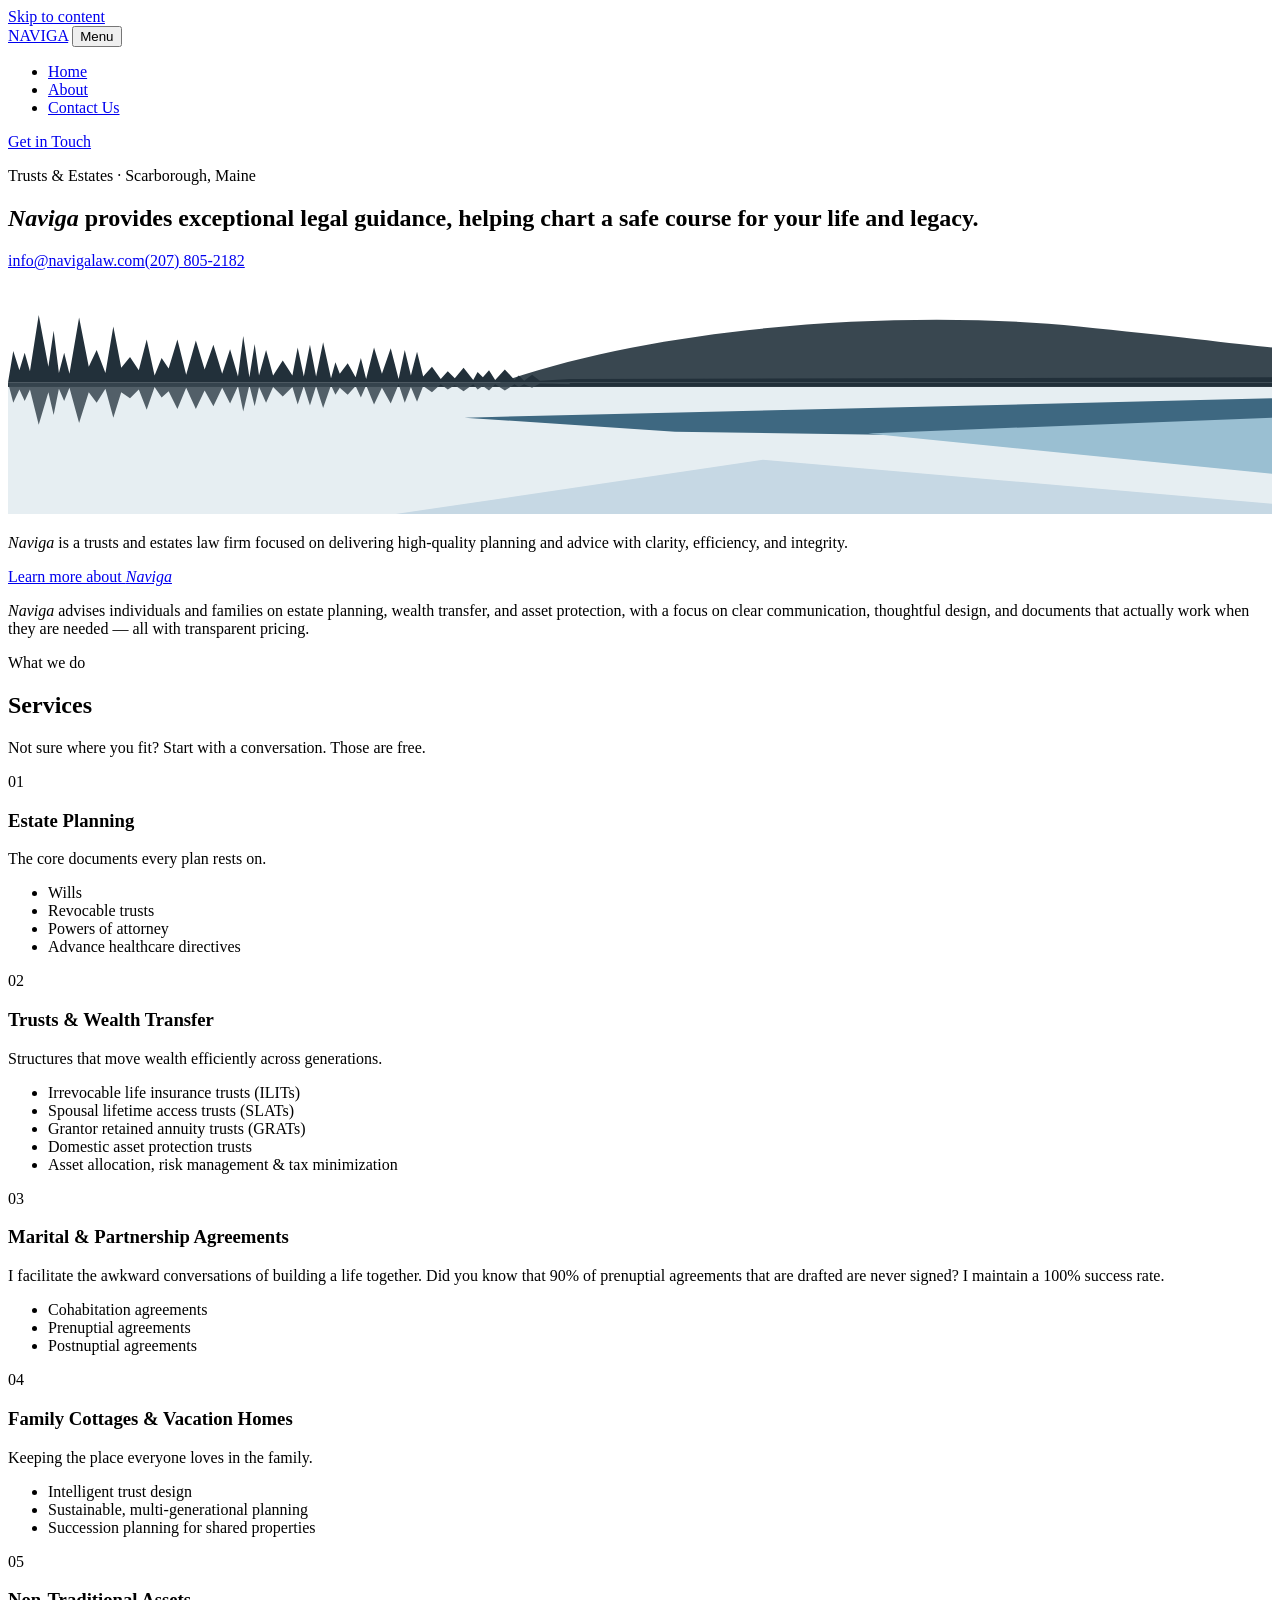
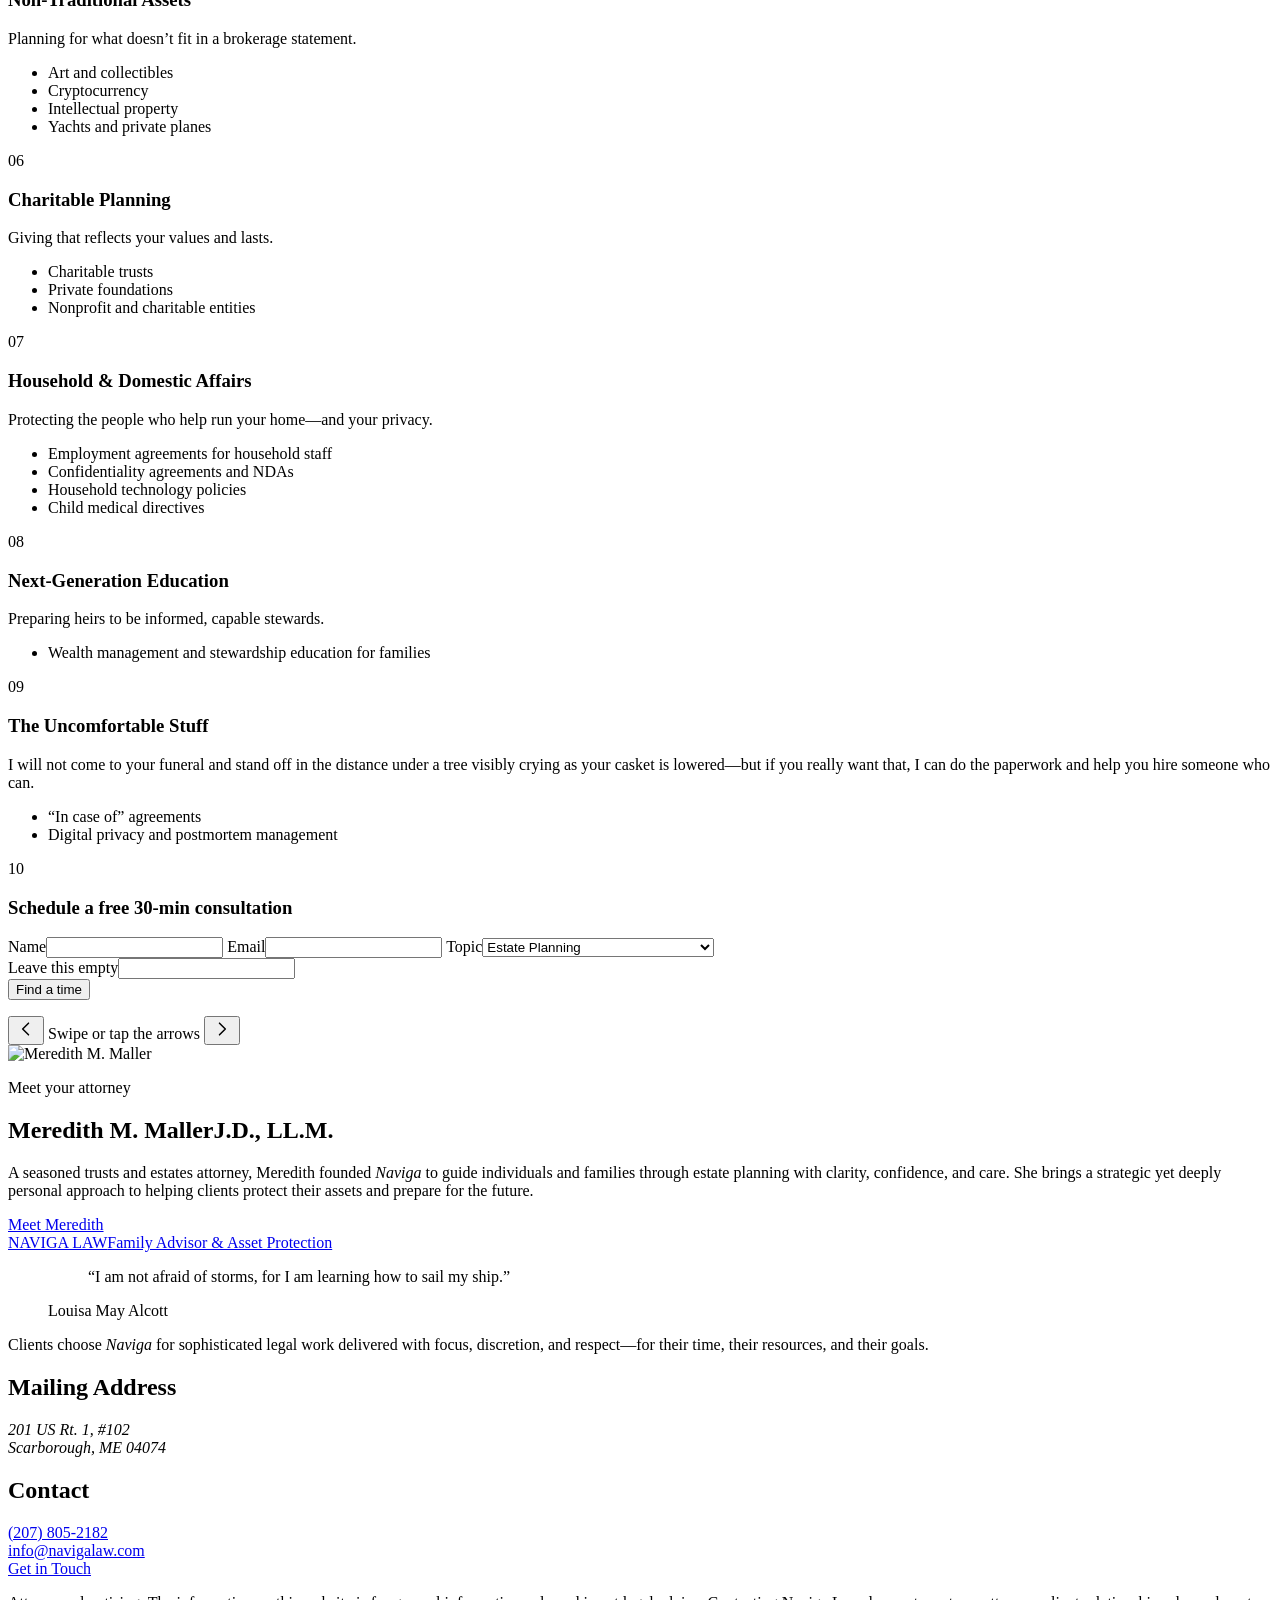
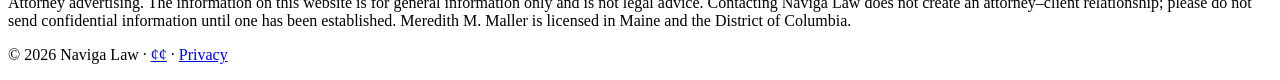
==== commit 311ad63e: "Services: remove 'Transparent pricing' sentence" ====
--- a/site/index.html
+++ b/site/index.html
@@ -58,7 +58,7 @@
 <div class="wrap">
 <div class="svc-head">
 <div><p class="eyebrow">What we do</p><h2 id="svc-title" class="h-xl">Services</h2></div>
-<p class="muted">Transparent pricing on every engagement. Not sure where you fit? Start with a conversation. Those are free.</p>
+<p class="muted">Not sure where you fit? Start with a conversation. Those are free.</p>
 </div>
 <div class="svc-grid" tabindex="0" aria-label="Services, scroll sideways on small screens">
 <article class="svc"><p class="svc-n">01</p><h3>Estate Planning</h3><p class="svc-d">The core documents every plan rests on.</p><ul><li>Wills</li><li>Revocable trusts</li><li>Powers of attorney</li><li>Advance healthcare directives</li></ul></article><article class="svc"><p class="svc-n">02</p><h3>Trusts &amp; Wealth Transfer</h3><p class="svc-d">Structures that move wealth efficiently across generations.</p><ul><li>Irrevocable life insurance trusts (ILITs)</li><li>Spousal lifetime access trusts (SLATs)</li><li>Grantor retained annuity trusts (GRATs)</li><li>Domestic asset protection trusts</li><li>Asset allocation, risk management &amp; tax minimization</li></ul></article><article class="svc"><p class="svc-n">03</p><h3>Marital &amp; Partnership Agreements</h3><p class="svc-d">I facilitate the awkward conversations of building a life together. Did you know that 90% of prenuptial agreements that are drafted are never signed? I maintain a 100% success rate.</p><ul><li>Cohabitation agreements</li><li>Prenuptial agreements</li><li>Postnuptial agreements</li></ul></article><article class="svc"><p class="svc-n">04</p><h3>Family Cottages &amp; Vacation Homes</h3><p class="svc-d">Keeping the place everyone loves in the family.</p><ul><li>Intelligent trust design</li><li>Sustainable, multi-generational planning</li><li>Succession planning for shared properties</li></ul></article><article class="svc"><p class="svc-n">05</p><h3>Non-Traditional Assets</h3><p class="svc-d">Planning for what doesn’t fit in a brokerage statement.</p><ul><li>Art and collectibles</li><li>Cryptocurrency</li><li>Intellectual property</li><li>Yachts and private planes</li></ul></article><article class="svc"><p class="svc-n">06</p><h3>Charitable Planning</h3><p class="svc-d">Giving that reflects your values and lasts.</p><ul><li>Charitable trusts</li><li>Private foundations</li><li>Nonprofit and charitable entities</li></ul></article><article class="svc"><p class="svc-n">07</p><h3>Household &amp; Domestic Affairs</h3><p class="svc-d">Protecting the people who help run your home—and your privacy.</p><ul><li>Employment agreements for household staff</li><li>Confidentiality agreements and NDAs</li><li>Household technology policies</li><li>Child medical directives</li></ul></article><article class="svc"><p class="svc-n">08</p><h3>Next-Generation Education</h3><p class="svc-d">Preparing heirs to be informed, capable stewards.</p><ul><li>Wealth management and stewardship education for families</li></ul></article><article class="svc"><p class="svc-n">09</p><h3>The Uncomfortable Stuff</h3><p class="svc-d">I will not come to your funeral and stand off in the distance under a tree visibly crying as your casket is lowered—but if you really want that, I can do the paperwork and help you hire someone who can.</p><ul><li>“In case of” agreements</li><li>Digital privacy and postmortem management</li></ul></article>
